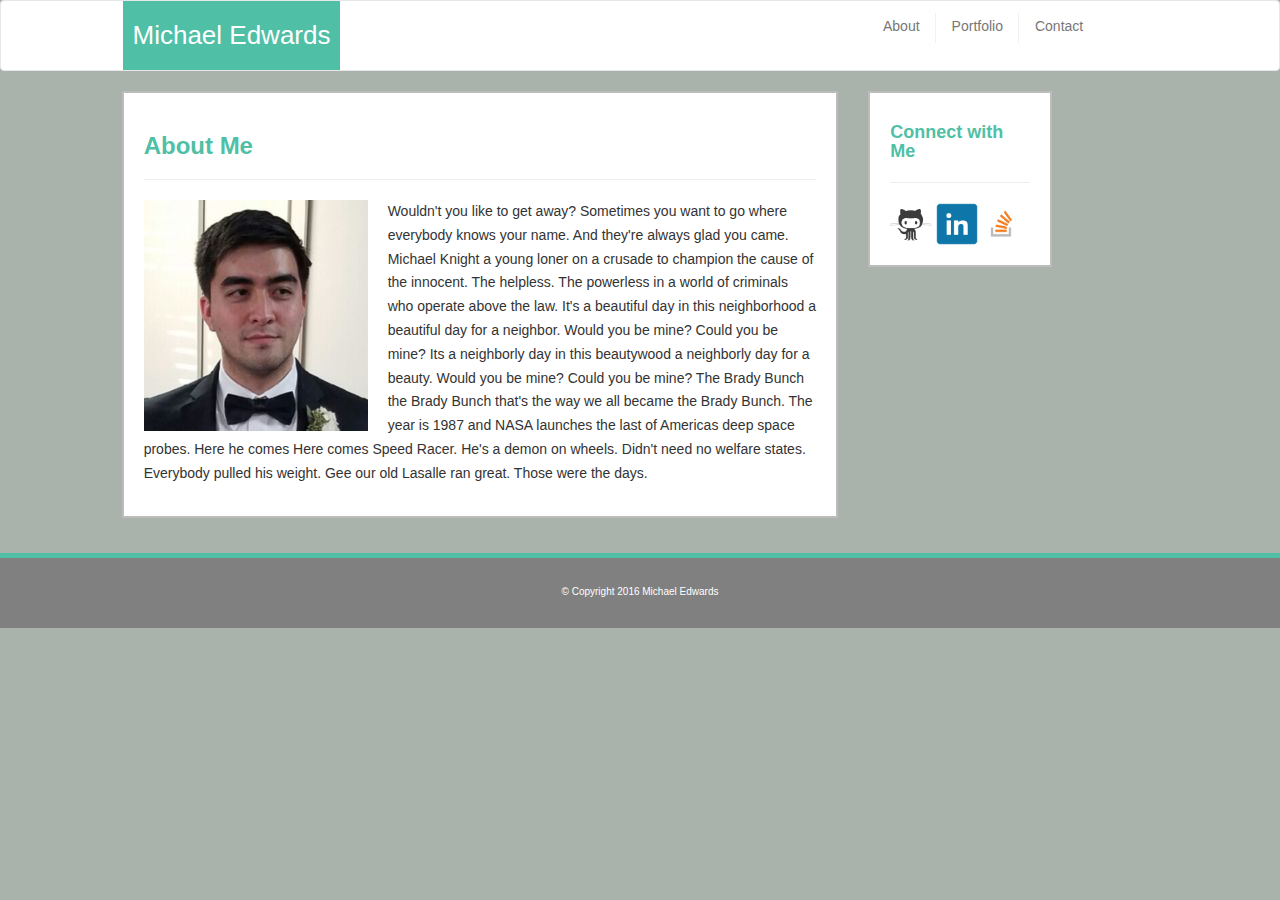
==== index.html @ e5d0978a "Copy of Basic-Portfolio built with bootstrap" ====
<!DOCTYPE html>
<html>
<head>
	<link rel="stylesheet" href="https://maxcdn.bootstrapcdn.com/bootstrap/3.3.7/css/bootstrap.min.css" integrity="sha384-BVYiiSIFeK1dGmJRAkycuHAHRg32OmUcww7on3RYdg4Va+PmSTsz/K68vbdEjh4u" crossorigin="anonymous">
	<link rel="stylesheet" type="text/css" href="assets/css/style.css">
	<title>About Me</title>
</head>
<body>
<!-- navbar -->
<nav class="navbar navbar-default">
	<div class="container-fluid">
		<div class="row">
			
			<div class="col-md-1 col-sm-1">
			<!-- empty column to create space between left side of page and header name -->
			</div>
			
			<div class="col-md-3 col-sm-3">
				<div class="navbar-header">
					<h2>Michael Edwards</h2>
				</div>
			</div>
			
			<div class="col-md-4 col-sm-2">
			<!-- empty column -->
			</div>

			<div class="col-md-4 col-sm-6">
				<ul class="nav navbar-nav">
					<li><a href="index.html">About</a></li>
					<li class="divider-vertical"></li>
					<li><a href="portfolio.html">Portfolio</a></li>
					<li class="divider-vertical"></li>
					<li><a href="contact.html">Contact</a></li>
				</ul>
			</div>

		</div>
	</div>
</nav>
<!-- main content -->
<div class="container-fluid">
	<div class="row">
		
		<div class="col-md-1">
		<!-- left margin empty column -->
		</div>

		<div class="col-md-7">
			<section class="contentBox"> <!-- Try using Bootstrap panels for this instead of creating own class -->
			<h3>About Me</h3>
			<hr id="mainPanelHr"> <!-- how do i make this thicker???? -->
			<img alt="Portfolio Image" src="assets/images/portfolio_image_cropped.jpg" class="aboutMePic">
			<p>
				Wouldn't you like to get away? Sometimes you want to go where everybody knows your name. And they're always glad you came. Michael Knight a young loner on a crusade to champion the cause of the innocent. The helpless. The powerless in a world of criminals who operate above the law. It's a beautiful day in this neighborhood a beautiful day for a neighbor. Would you be mine? Could you be mine? Its a neighborly day in this beautywood a neighborly day for a beauty. Would you be mine? Could you be mine? The Brady Bunch the Brady Bunch that's the way we all became the Brady Bunch. The year is 1987 and NASA launches the last of Americas deep space probes. Here he comes Here comes Speed Racer. He's a demon on wheels. Didn't need no welfare states. Everybody pulled his weight. Gee our old Lasalle ran great. Those were the days.
			</p>
			</section>
		</div>

		<div class="col-md-2">
			<section class="contentBox">
				<h4>Connect with Me</h4>
				<hr>
				<a href="https://github.com/michaeledwards91" target="_blank"><img alt="GitHub" src="assets/images/github_icon.png" class="contactIcon"></a>
				<a href="https://www.linkedin.com/in/michael-edwards-99b273130
				" target="_blank"><img alt="linkedIn" src="assets/images/linkedin_icon.png" class="contactIcon"></a>
				<a href="http://stackoverflow.com/users/7038116/michael-edwards" target="_blank"><img alt="stackoverflow" src="assets/images/stackoverflow_icon.png" class="contactIcon"></a>
			</section>
		</div>
		
		<div class="col-md-2">
		<!-- empty column -->
		</div>

	</div>
</div>

<hr class="footerhr">
<footer>
	&#169; Copyright 2016 Michael Edwards
</footer>



</body>
</html>
---- assets/css/style.css ----
body {
    line-height: 1.7;
    background-color: #AAB3AB;
}
footer {
    background-color: grey;
    color: white;
    font-size: 10px;
    text-align: center;
    height: 70px;
    padding: 2%;
}
h2 {
    font-size: 26px;
}
h3,
h4 {
    color: #4FBFA5;
    font-weight: bold;
}
.navbar-header {
    background-color: #4FBFA5;
    padding: 10px;
    padding-top: 0px;
    color: white;
}
.navbar-default {
    background-color: white;
}
.aboutMePic {
    float: left;
    margin-right: 20px;
    margin-bottom: 5px;
}
.contactIcon {
    width: 30%;
}
.footerhr {
    border-width: 5px;
    border-color: #4FBFA5;
    margin-top: 35px;
    margin-bottom: 0px;
}
.contentBox {
    background-color: white;
    background-color: white;
    padding: 20px;
    border-width: 2px;
    border-style: solid;
    border-color: #BCBCBC;
}
.navbar .divider-vertical {
    height: 30px;
    margin-top: 5%;
    border-right: 1px solid #ffffff;
    border-left: 1px solid #f2f2f2;
}
#messageInput {
    height: 180px;
}
#submitButton {
    background-color: #4FBFA5;
    color: white;
    width: 14%;
}
.panel-body {
    padding-bottom: 30px;
}
#portfolioImageOverlay {
    position: relative;
    bottom: 50px;
    font-size: 18px;
    padding: 5px;
    background-color: #4FBFA5;
    color: white;
    text-align: center;
    width: 100%;
}
.portfolioImage {
    width: 100%;
}

/* Media Queries */

/* Small screens */
@media (max-width: 992px) {
    h2 {
        font-size: 18px;
    }
}
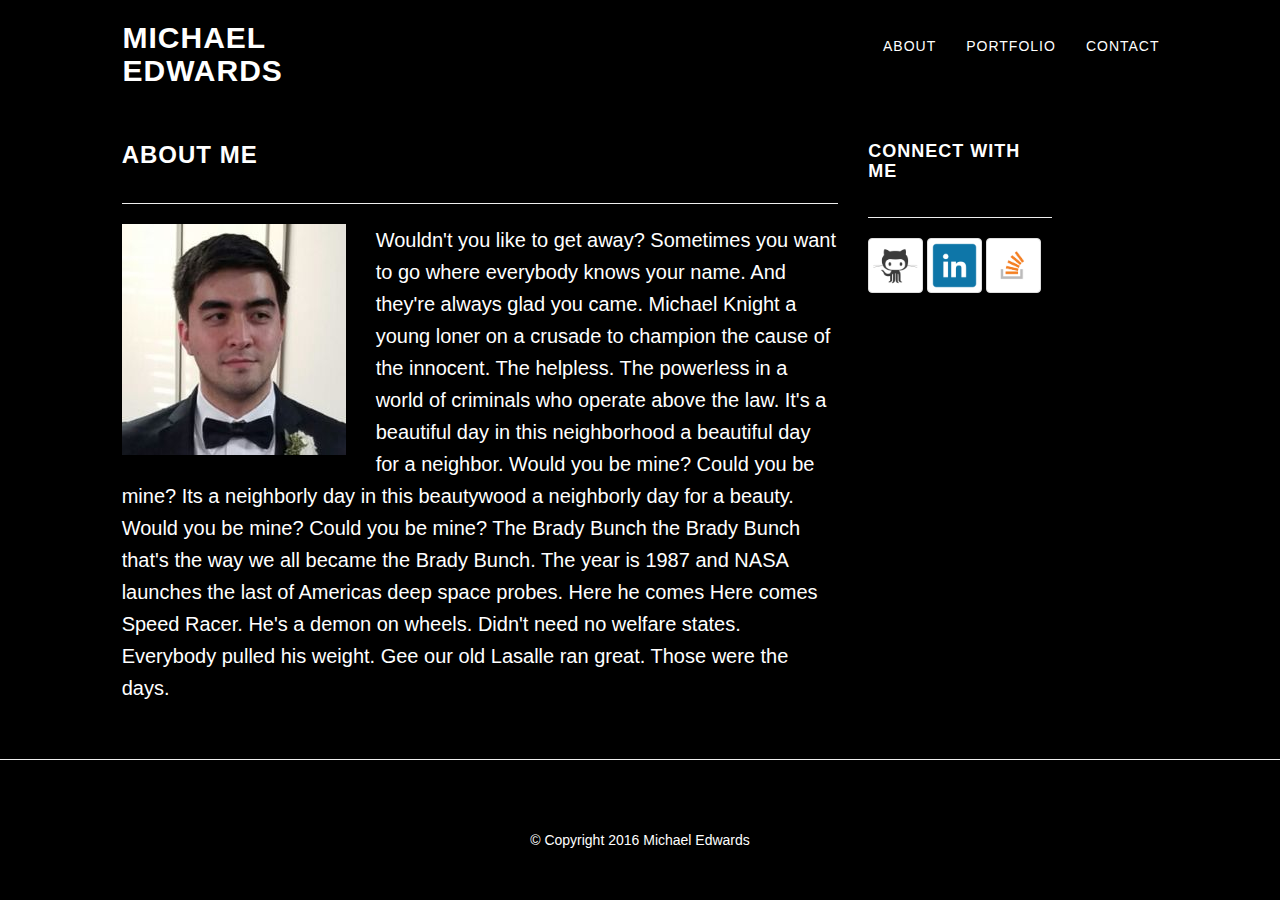
==== commit 60418aeb: "applied bootstrap theme. made changes to index page to accomodate theme." ====
--- a/index.html
+++ b/index.html
@@ -1,13 +1,15 @@
 <!DOCTYPE html>
 <html>
 <head>
+	<meta name="viewport" content="width=device-width, initial-scale=1">
 	<link rel="stylesheet" href="https://maxcdn.bootstrapcdn.com/bootstrap/3.3.7/css/bootstrap.min.css" integrity="sha384-BVYiiSIFeK1dGmJRAkycuHAHRg32OmUcww7on3RYdg4Va+PmSTsz/K68vbdEjh4u" crossorigin="anonymous">
+	<link rel="stylesheet" href="assets/css/startbootstrap-grayscale-gh-pages/css/grayscale.css">
 	<link rel="stylesheet" type="text/css" href="assets/css/style.css">
 	<title>About Me</title>
 </head>
 <body>
 <!-- navbar -->
-<nav class="navbar navbar-default">
+<nav class="navbar navbar-custom">
 	<div class="container-fluid">
 		<div class="row">
 			
@@ -47,25 +49,29 @@
 		</div>
 
 		<div class="col-md-7">
-			<section class="contentBox"> <!-- Try using Bootstrap panels for this instead of creating own class -->
-			<h3>About Me</h3>
-			<hr id="mainPanelHr"> <!-- how do i make this thicker???? -->
-			<img alt="Portfolio Image" src="assets/images/portfolio_image_cropped.jpg" class="aboutMePic">
-			<p>
-				Wouldn't you like to get away? Sometimes you want to go where everybody knows your name. And they're always glad you came. Michael Knight a young loner on a crusade to champion the cause of the innocent. The helpless. The powerless in a world of criminals who operate above the law. It's a beautiful day in this neighborhood a beautiful day for a neighbor. Would you be mine? Could you be mine? Its a neighborly day in this beautywood a neighborly day for a beauty. Would you be mine? Could you be mine? The Brady Bunch the Brady Bunch that's the way we all became the Brady Bunch. The year is 1987 and NASA launches the last of Americas deep space probes. Here he comes Here comes Speed Racer. He's a demon on wheels. Didn't need no welfare states. Everybody pulled his weight. Gee our old Lasalle ran great. Those were the days.
-			</p>
-			</section>
+			<!-- <section class="panel panel-default"> --> <!-- Try using Bootstrap panels for this instead of creating own class -->
+				<!-- <div class="panel-body"> -->
+					<h3>About Me</h3>
+					<hr id="mainPanelHr"> <!-- how do i make this thicker???? -->
+					<img alt="Portfolio Image" src="assets/images/portfolio_image_cropped.jpg" class="aboutMePic">
+					<p>
+						Wouldn't you like to get away? Sometimes you want to go where everybody knows your name. And they're always glad you came. Michael Knight a young loner on a crusade to champion the cause of the innocent. The helpless. The powerless in a world of criminals who operate above the law. It's a beautiful day in this neighborhood a beautiful day for a neighbor. Would you be mine? Could you be mine? Its a neighborly day in this beautywood a neighborly day for a beauty. Would you be mine? Could you be mine? The Brady Bunch the Brady Bunch that's the way we all became the Brady Bunch. The year is 1987 and NASA launches the last of Americas deep space probes. Here he comes Here comes Speed Racer. He's a demon on wheels. Didn't need no welfare states. Everybody pulled his weight. Gee our old Lasalle ran great. Those were the days.
+					</p>
+				<!-- </div> -->
+			<!-- </section> -->
 		</div>
 
 		<div class="col-md-2">
-			<section class="contentBox">
-				<h4>Connect with Me</h4>
-				<hr>
-				<a href="https://github.com/michaeledwards91" target="_blank"><img alt="GitHub" src="assets/images/github_icon.png" class="contactIcon"></a>
-				<a href="https://www.linkedin.com/in/michael-edwards-99b273130
-				" target="_blank"><img alt="linkedIn" src="assets/images/linkedin_icon.png" class="contactIcon"></a>
-				<a href="http://stackoverflow.com/users/7038116/michael-edwards" target="_blank"><img alt="stackoverflow" src="assets/images/stackoverflow_icon.png" class="contactIcon"></a>
-			</section>
+			<!-- <section class="panel panel-default">
+				<div class="panel-body"> -->
+					<h4>Connect with Me</h4>
+					<hr>
+					<a href="https://github.com/michaeledwards91" target="_blank"><img alt="GitHub" src="assets/images/github_icon.png" class="img-thumbnail"></a>
+					<a href="https://www.linkedin.com/in/michael-edwards-99b273130
+					" target="_blank"><img alt="linkedIn" src="assets/images/linkedin_icon.png" class="img-thumbnail"></a>
+					<a href="http://stackoverflow.com/users/7038116/michael-edwards" target="_blank"><img alt="stackoverflow" src="assets/images/stackoverflow_icon.png" class="img-thumbnail"></a>
+				<!-- </div>
+			</section> -->
 		</div>
 		
 		<div class="col-md-2">
@@ -75,7 +81,7 @@
 	</div>
 </div>
 
-<hr class="footerhr">
+<hr>
 <footer>
 	&#169; Copyright 2016 Michael Edwards
 </footer>
--- a/assets/css/startbootstrap-grayscale-gh-pages/css/grayscale.css
+++ b/assets/css/startbootstrap-grayscale-gh-pages/css/grayscale.css
@@ -0,0 +1,314 @@
+/*!
+ * Start Bootstrap - Grayscale v3.3.7+1 (http://startbootstrap.com/template-overviews/grayscale)
+ * Copyright 2013-2016 Start Bootstrap
+ * Licensed under MIT (https://github.com/BlackrockDigital/startbootstrap/blob/gh-pages/LICENSE)
+ */
+body {
+  width: 100%;
+  height: 100%;
+  font-family: "Lora", "Helvetica Neue", Helvetica, Arial, sans-serif;
+  color: white;
+  background-color: black;
+}
+html {
+  width: 100%;
+  height: 100%;
+}
+h1,
+h2,
+h3,
+h4,
+h5,
+h6 {
+  margin: 0 0 35px;
+  text-transform: uppercase;
+  font-family: "Montserrat", "Helvetica Neue", Helvetica, Arial, sans-serif;
+  font-weight: 700;
+  letter-spacing: 1px;
+}
+p {
+  margin: 0 0 25px;
+  font-size: 18px;
+  line-height: 1.5;
+}
+@media (min-width: 768px) {
+  p {
+    margin: 0 0 35px;
+    font-size: 20px;
+    line-height: 1.6;
+  }
+}
+a {
+  color: #42DCA3;
+  -webkit-transition: all 0.2s ease-in-out;
+  -moz-transition: all 0.2s ease-in-out;
+  transition: all 0.2s ease-in-out;
+}
+a:hover,
+a:focus {
+  text-decoration: none;
+  color: #1d9b6c;
+}
+.light {
+  font-weight: 400;
+}
+.navbar-custom {
+  margin-bottom: 0;
+  border-bottom: 1px solid rgba(255, 255, 255, 0.3);
+  text-transform: uppercase;
+  font-family: "Montserrat", "Helvetica Neue", Helvetica, Arial, sans-serif;
+  background-color: black;
+}
+.navbar-custom .navbar-toggle {
+  color: white;
+  background-color: rgba(255, 255, 255, 0.2);
+  font-size: 12px;
+}
+.navbar-custom .navbar-toggle:focus,
+.navbar-custom .navbar-toggle:active {
+  outline: none;
+}
+.navbar-custom .navbar-brand {
+  font-weight: 700;
+}
+.navbar-custom .navbar-brand:focus {
+  outline: none;
+}
+.navbar-custom a {
+  color: white;
+}
+.navbar-custom .nav li a {
+  -webkit-transition: background 0.3s ease-in-out;
+  -moz-transition: background 0.3s ease-in-out;
+  transition: background 0.3s ease-in-out;
+}
+.navbar-custom .nav li a:hover {
+  color: rgba(255, 255, 255, 0.8);
+  outline: none;
+  background-color: transparent;
+}
+.navbar-custom .nav li a:focus,
+.navbar-custom .nav li a:active {
+  outline: none;
+  background-color: transparent;
+}
+.navbar-custom .nav li.active {
+  outline: none;
+}
+.navbar-custom .nav li.active a {
+  background-color: rgba(255, 255, 255, 0.3);
+}
+.navbar-custom .nav li.active a:hover {
+  color: white;
+}
+@media (min-width: 768px) {
+  .navbar-custom {
+    padding: 20px 0;
+    border-bottom: none;
+    letter-spacing: 1px;
+    background: transparent;
+    -webkit-transition: background 0.5s ease-in-out, padding 0.5s ease-in-out;
+    -moz-transition: background 0.5s ease-in-out, padding 0.5s ease-in-out;
+    transition: background 0.5s ease-in-out, padding 0.5s ease-in-out;
+  }
+  .navbar-custom.top-nav-collapse {
+    padding: 0;
+    background: black;
+    border-bottom: 1px solid rgba(255, 255, 255, 0.3);
+  }
+}
+.intro {
+  display: table;
+  width: 100%;
+  height: auto;
+  padding: 100px 0;
+  text-align: center;
+  color: white;
+  background: url(../img/intro-bg.jpg) no-repeat bottom center scroll;
+  background-color: black;
+  -webkit-background-size: cover;
+  -moz-background-size: cover;
+  background-size: cover;
+  -o-background-size: cover;
+}
+.intro .intro-body {
+  display: table-cell;
+  vertical-align: middle;
+}
+.intro .intro-body .brand-heading {
+  font-size: 40px;
+}
+.intro .intro-body .intro-text {
+  font-size: 18px;
+}
+@media (min-width: 768px) {
+  .intro {
+    height: 100%;
+    padding: 0;
+  }
+  .intro .intro-body .brand-heading {
+    font-size: 100px;
+  }
+  .intro .intro-body .intro-text {
+    font-size: 26px;
+  }
+}
+.btn-circle {
+  width: 70px;
+  height: 70px;
+  margin-top: 15px;
+  padding: 7px 16px;
+  border: 2px solid white;
+  border-radius: 100% !important;
+  font-size: 40px;
+  color: white;
+  background: transparent;
+  -webkit-transition: background 0.3s ease-in-out;
+  -moz-transition: background 0.3s ease-in-out;
+  transition: background 0.3s ease-in-out;
+}
+.btn-circle:hover,
+.btn-circle:focus {
+  outline: none;
+  color: white;
+  background: rgba(255, 255, 255, 0.1);
+}
+.btn-circle i.animated {
+  -webkit-transition-property: -webkit-transform;
+  -webkit-transition-duration: 1s;
+  -moz-transition-property: -moz-transform;
+  -moz-transition-duration: 1s;
+}
+.btn-circle:hover i.animated {
+  -webkit-animation-name: pulse;
+  -moz-animation-name: pulse;
+  -webkit-animation-duration: 1.5s;
+  -moz-animation-duration: 1.5s;
+  -webkit-animation-iteration-count: infinite;
+  -moz-animation-iteration-count: infinite;
+  -webkit-animation-timing-function: linear;
+  -moz-animation-timing-function: linear;
+}
+@-webkit-keyframes pulse {
+  0% {
+    -webkit-transform: scale(1);
+    transform: scale(1);
+  }
+  50% {
+    -webkit-transform: scale(1.2);
+    transform: scale(1.2);
+  }
+  100% {
+    -webkit-transform: scale(1);
+    transform: scale(1);
+  }
+}
+@-moz-keyframes pulse {
+  0% {
+    -moz-transform: scale(1);
+    transform: scale(1);
+  }
+  50% {
+    -moz-transform: scale(1.2);
+    transform: scale(1.2);
+  }
+  100% {
+    -moz-transform: scale(1);
+    transform: scale(1);
+  }
+}
+.content-section {
+  padding-top: 100px;
+}
+.download-section {
+  width: 100%;
+  padding: 50px 0;
+  color: white;
+  background: url(../img/downloads-bg.jpg) no-repeat center center scroll;
+  background-color: black;
+  -webkit-background-size: cover;
+  -moz-background-size: cover;
+  background-size: cover;
+  -o-background-size: cover;
+}
+#map {
+  width: 100%;
+  height: 200px;
+  margin-top: 100px;
+}
+@media (min-width: 767px) {
+  .content-section {
+    padding-top: 250px;
+  }
+  .download-section {
+    padding: 100px 0;
+  }
+  #map {
+    height: 400px;
+    margin-top: 250px;
+  }
+}
+.btn {
+  text-transform: uppercase;
+  font-family: "Montserrat", "Helvetica Neue", Helvetica, Arial, sans-serif;
+  font-weight: 400;
+  -webkit-transition: all 0.3s ease-in-out;
+  -moz-transition: all 0.3s ease-in-out;
+  transition: all 0.3s ease-in-out;
+  border-radius: 0;
+}
+.btn-default {
+  border: 1px solid #42DCA3;
+  color: #42DCA3;
+  background-color: transparent;
+}
+.btn-default:hover,
+.btn-default:focus {
+  border: 1px solid #42DCA3;
+  outline: none;
+  color: black;
+  background-color: #42DCA3;
+}
+ul.banner-social-buttons {
+  margin-top: 0;
+}
+@media (max-width: 1199px) {
+  ul.banner-social-buttons {
+    margin-top: 15px;
+  }
+}
+@media (max-width: 767px) {
+  ul.banner-social-buttons li {
+    display: block;
+    margin-bottom: 20px;
+    padding: 0;
+  }
+  ul.banner-social-buttons li:last-child {
+    margin-bottom: 0;
+  }
+}
+footer {
+  padding: 50px 0;
+}
+footer p {
+  margin: 0;
+}
+::-moz-selection {
+  text-shadow: none;
+  background: #fcfcfc;
+  background: rgba(255, 255, 255, 0.2);
+}
+::selection {
+  text-shadow: none;
+  background: #fcfcfc;
+  background: rgba(255, 255, 255, 0.2);
+}
+img::selection {
+  background: transparent;
+}
+img::-moz-selection {
+  background: transparent;
+}
+body {
+  webkit-tap-highlight-color: rgba(255, 255, 255, 0.2);
+}
--- a/assets/css/style.css
+++ b/assets/css/style.css
@@ -1,90 +1,12 @@
-body {
-    line-height: 1.7;
-    background-color: #AAB3AB;
-}
-footer {
-    background-color: grey;
-    color: white;
-    font-size: 10px;
-    text-align: center;
-    height: 70px;
-    padding: 2%;
-}
-h2 {
-    font-size: 26px;
-}
-h3,
-h4 {
-    color: #4FBFA5;
-    font-weight: bold;
-}
-.navbar-header {
-    background-color: #4FBFA5;
-    padding: 10px;
-    padding-top: 0px;
-    color: white;
-}
-.navbar-default {
-    background-color: white;
-}
 .aboutMePic {
     float: left;
-    margin-right: 20px;
-    margin-bottom: 5px;
-}
-.contactIcon {
-    width: 30%;
-}
-.footerhr {
-    border-width: 5px;
-    border-color: #4FBFA5;
-    margin-top: 35px;
-    margin-bottom: 0px;
-}
-.contentBox {
-    background-color: white;
-    background-color: white;
-    padding: 20px;
-    border-width: 2px;
-    border-style: solid;
-    border-color: #BCBCBC;
-}
-.navbar .divider-vertical {
-    height: 30px;
-    margin-top: 5%;
-    border-right: 1px solid #ffffff;
-    border-left: 1px solid #f2f2f2;
-}
-#messageInput {
-    height: 180px;
-}
-#submitButton {
-    background-color: #4FBFA5;
-    color: white;
-    width: 14%;
-}
-.panel-body {
-    padding-bottom: 30px;
-}
-#portfolioImageOverlay {
-    position: relative;
-    bottom: 50px;
-    font-size: 18px;
-    padding: 5px;
-    background-color: #4FBFA5;
-    color: white;
-    text-align: center;
-    width: 100%;
-}
-.portfolioImage {
-    width: 100%;
+    margin-right: 30px;
 }
 
-/* Media Queries */
+footer {
+    text-align: center;
+}
 
-/* Small screens */
-@media (max-width: 992px) {
-    h2 {
-        font-size: 18px;
-    }
+.img-thumbnail {
+    width: 30%;
 }